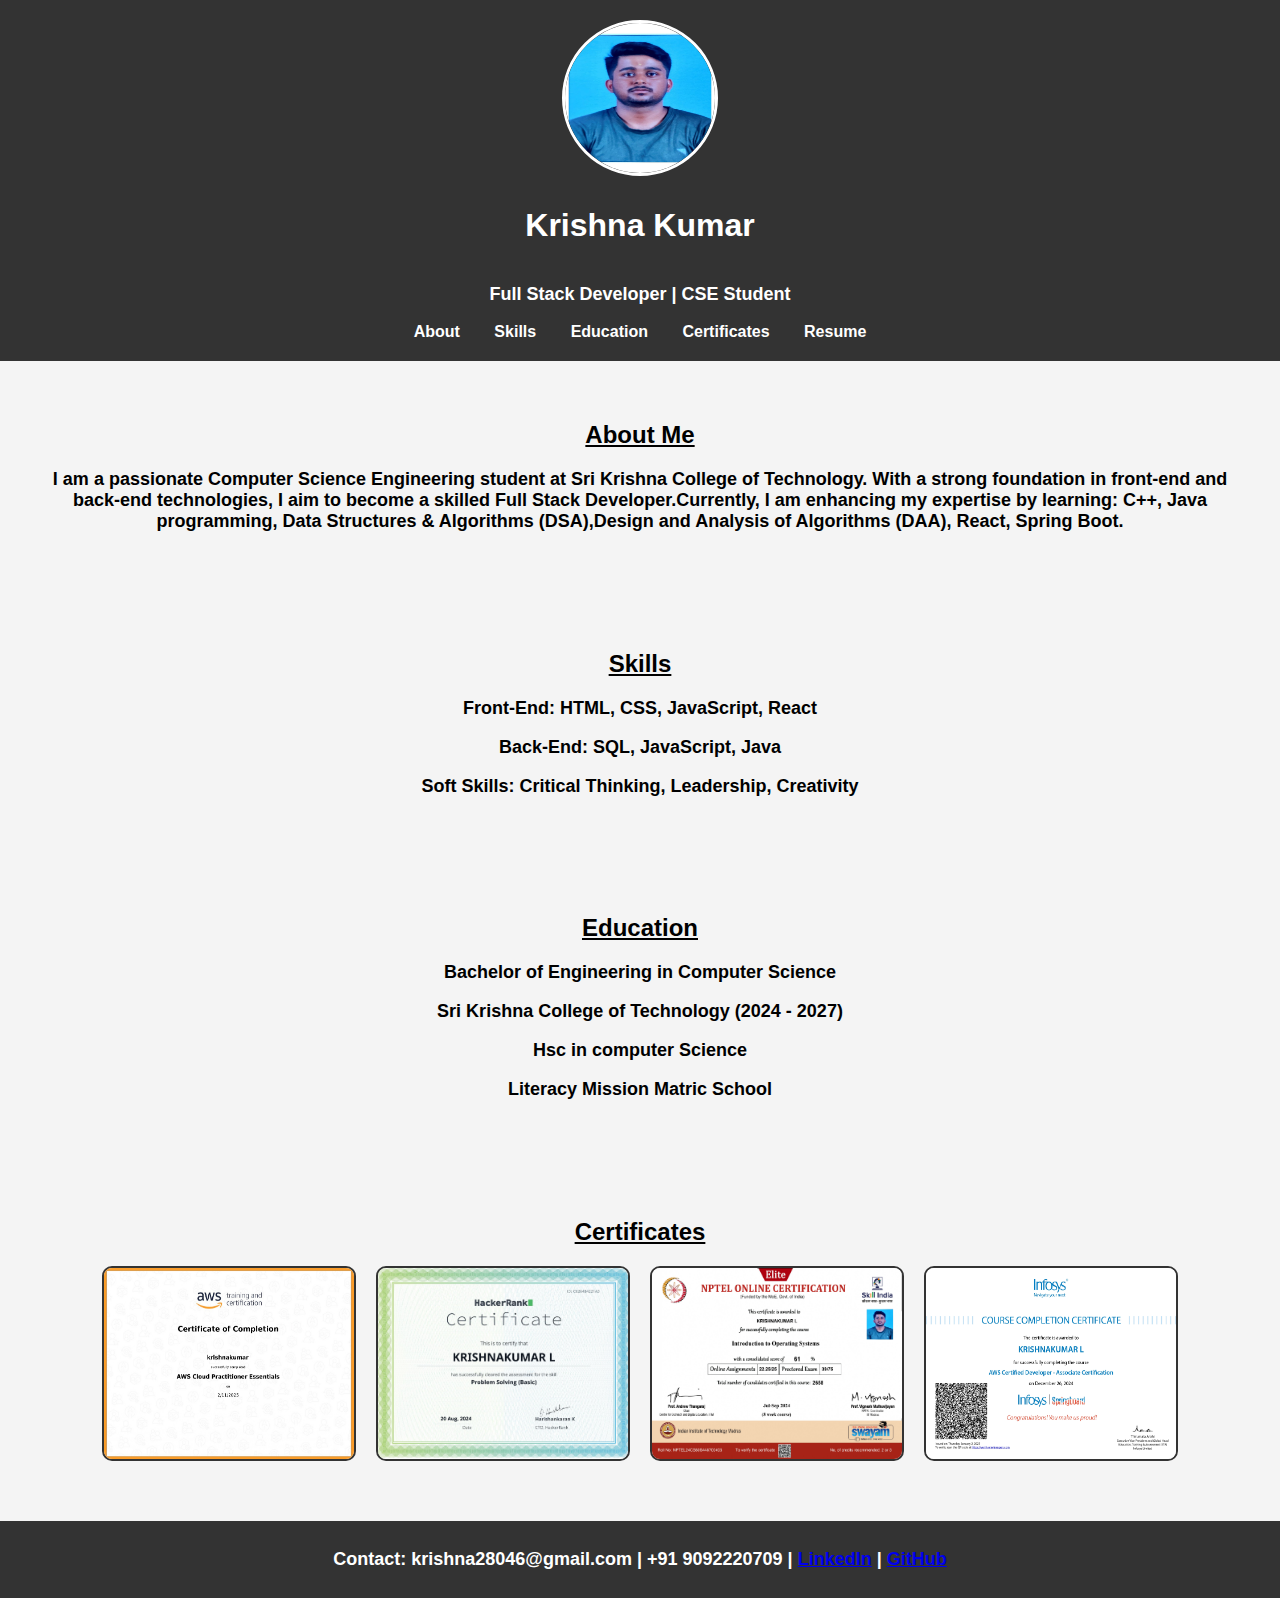
==== index.html @ 8e4bd11f "vbnm" ====
<!DOCTYPE html>
<html lang="en">
<head>
    <meta charset="UTF-8">
    <meta name="viewport" content="width=device-width, initial-scale=1.0">
    <title>Krishna Kumar | Portfolio</title>
    <link rel="stylesheet" href="styles.css">
</head>
<body>

    <header>
        <div class="profile-container">
            <img src="images/profile.jpg" alt="Krishna Kumar" class="profile-pic">
            <h1>Krishna Kumar</h1>
            <p>Full Stack Developer | CSE Student</p>
        </div>
        <nav>
            <a href="#about">About</a>
            <a href="#skills">Skills</a>
            <a href="#education">Education</a>
            <a href="#certificates">Certificates</a>
            <a href="resume.pdf" download>Resume</a>
        </nav>
    </header>

    <section id="about">

        <h2>About Me</h2>
        <p>I am a passionate Computer Science Engineering student at Sri Krishna College of Technology. With a strong foundation in front-end and back-end technologies, I aim to become a skilled Full Stack Developer.Currently, I am enhancing my expertise by learning:
        C++, Java programming,
    Data Structures & Algorithms (DSA),Design and Analysis of Algorithms (DAA),
        React,
        Spring Boot.</p>
    </section>
  
    

    <section id="skills">
        <h2>Skills</h2>
        <p><strong>Front-End:</strong> HTML, CSS, JavaScript, React</p>
        <p><strong>Back-End:</strong> SQL, JavaScript, Java</p>
        <p><strong>Soft Skills:</strong> Critical Thinking, Leadership, Creativity</p>
    </section>

    <section id="education">
        <h2>Education</h2>
        <p><strong>Bachelor of Engineering in Computer Science</strong></p>
        <p>Sri Krishna College of Technology (2024 - 2027)</p>
        <p><strong>Hsc in computer Science</strong></p>
        <p>Literacy Mission Matric School</p>
    </section>

    <section id="certificates">
        <h2>Certificates</h2>
        <div class="certificates-container">
            <img src="images/cert1.jpg" alt="Certificate 1" class="certificate">
            <img src="images/cert2.jpg" alt="Certificate 2" class="certificate">
            <img src="images/cert3.jpg" alt="Certificate 3" class="certificate">
            <img src="images/cert4.jpg" alt="Certificate 4" class="certificate">
        </div>
    </section>
    <footer>
        <p>Contact: krishna28046@gmail.com | +91 9092220709 | 
            <a href="https://www.linkedin.com/in/krishnakumar-l-b415b7290" target="_blank">LinkedIn</a> | 
            <a href="https://github.com/2210krishna" target="_blank">GitHub</a>
        </p>
    </footer>



</body>
</html>
---- styles.css ----
body {
    font-family: Arial, sans-serif;
    margin: 0;
    padding: 0;
    text-align: center;
    background-color: #f4f4f4;
    scroll-behavior: smooth;
}

header {
    background-color: #333;
    color: white;
    padding: 20px;
}

.profile-container {
    display: flex;
    flex-direction: column;
    align-items: center;
}

.profile-pic {
    width: 150px;
    height: 150px;
    border-radius: 50%;
    border: 3px solid white;
    margin-bottom: 10px;
}

nav a {
    color: white;
    margin: 0 15px;
    text-decoration: none;
    font-weight: bold;
    transition: 0.3s;
}

nav a:hover {
    color: #ffcc00;
}

section {
    padding: 40px;
}

h2 {
    font-size: 24px;
    text-decoration: underline;
}

p {
    font-size: 18px;
    font-weight: bold;
}

.certificates-container {
    display: flex;
    justify-content: center;
    flex-wrap: wrap;
    gap: 20px;
}

.certificate {
    width: 250px;
    height: auto;
    border: 2px solid #333;
    border-radius: 10px;
    transition: 0.3s;
}

.certificate:hover {
    transform: scale(1.05);
    box-shadow: 0px 5px 15px rgba(0, 0, 0, 0.2);
}

footer {
    background-color: #333;
    color: white;
    padding: 10px;
    margin-top: 20px;
}
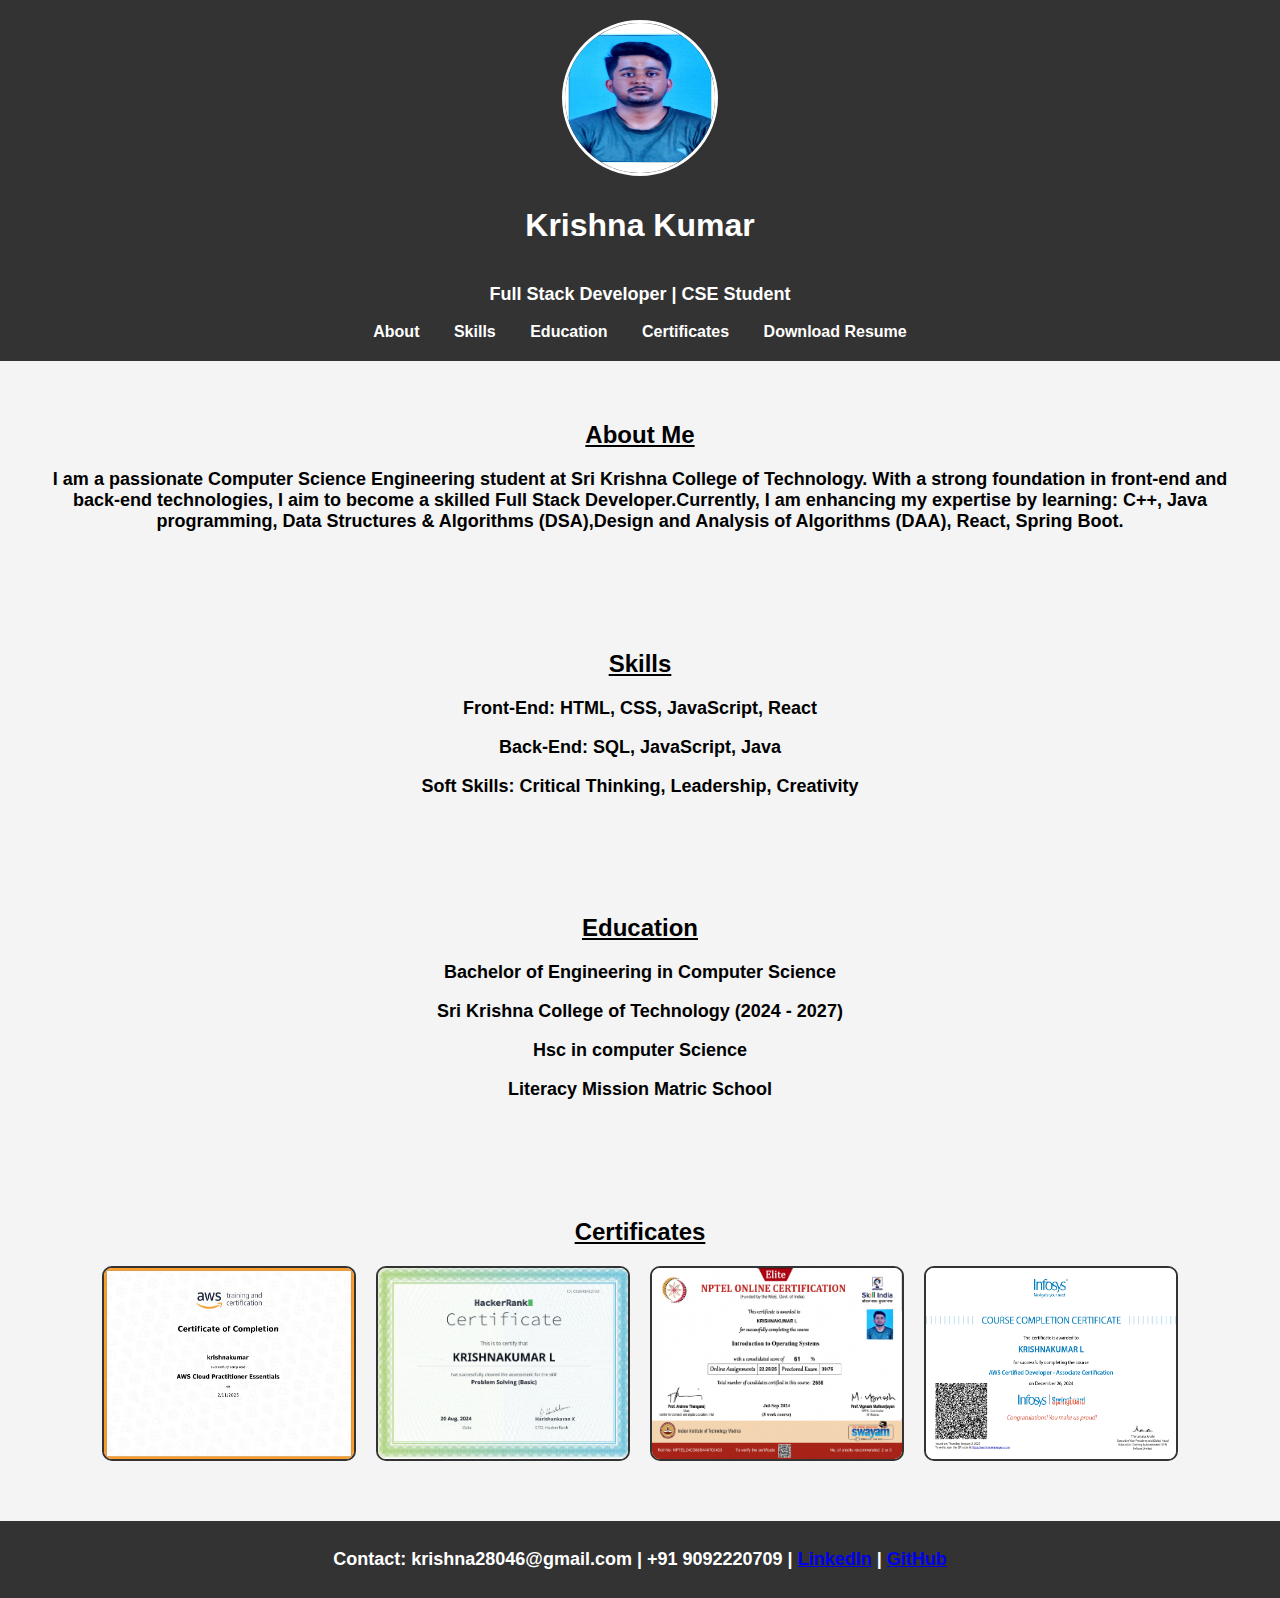
==== commit feb4c2b7: "nm," ====
--- a/index.html
+++ b/index.html
@@ -19,7 +19,7 @@
             <a href="#skills">Skills</a>
             <a href="#education">Education</a>
             <a href="#certificates">Certificates</a>
-            <a href="resume.pdf" download>Resume</a>
+            <a href="resume.pdf" download>Download Resume</a>
         </nav>
     </header>
 
